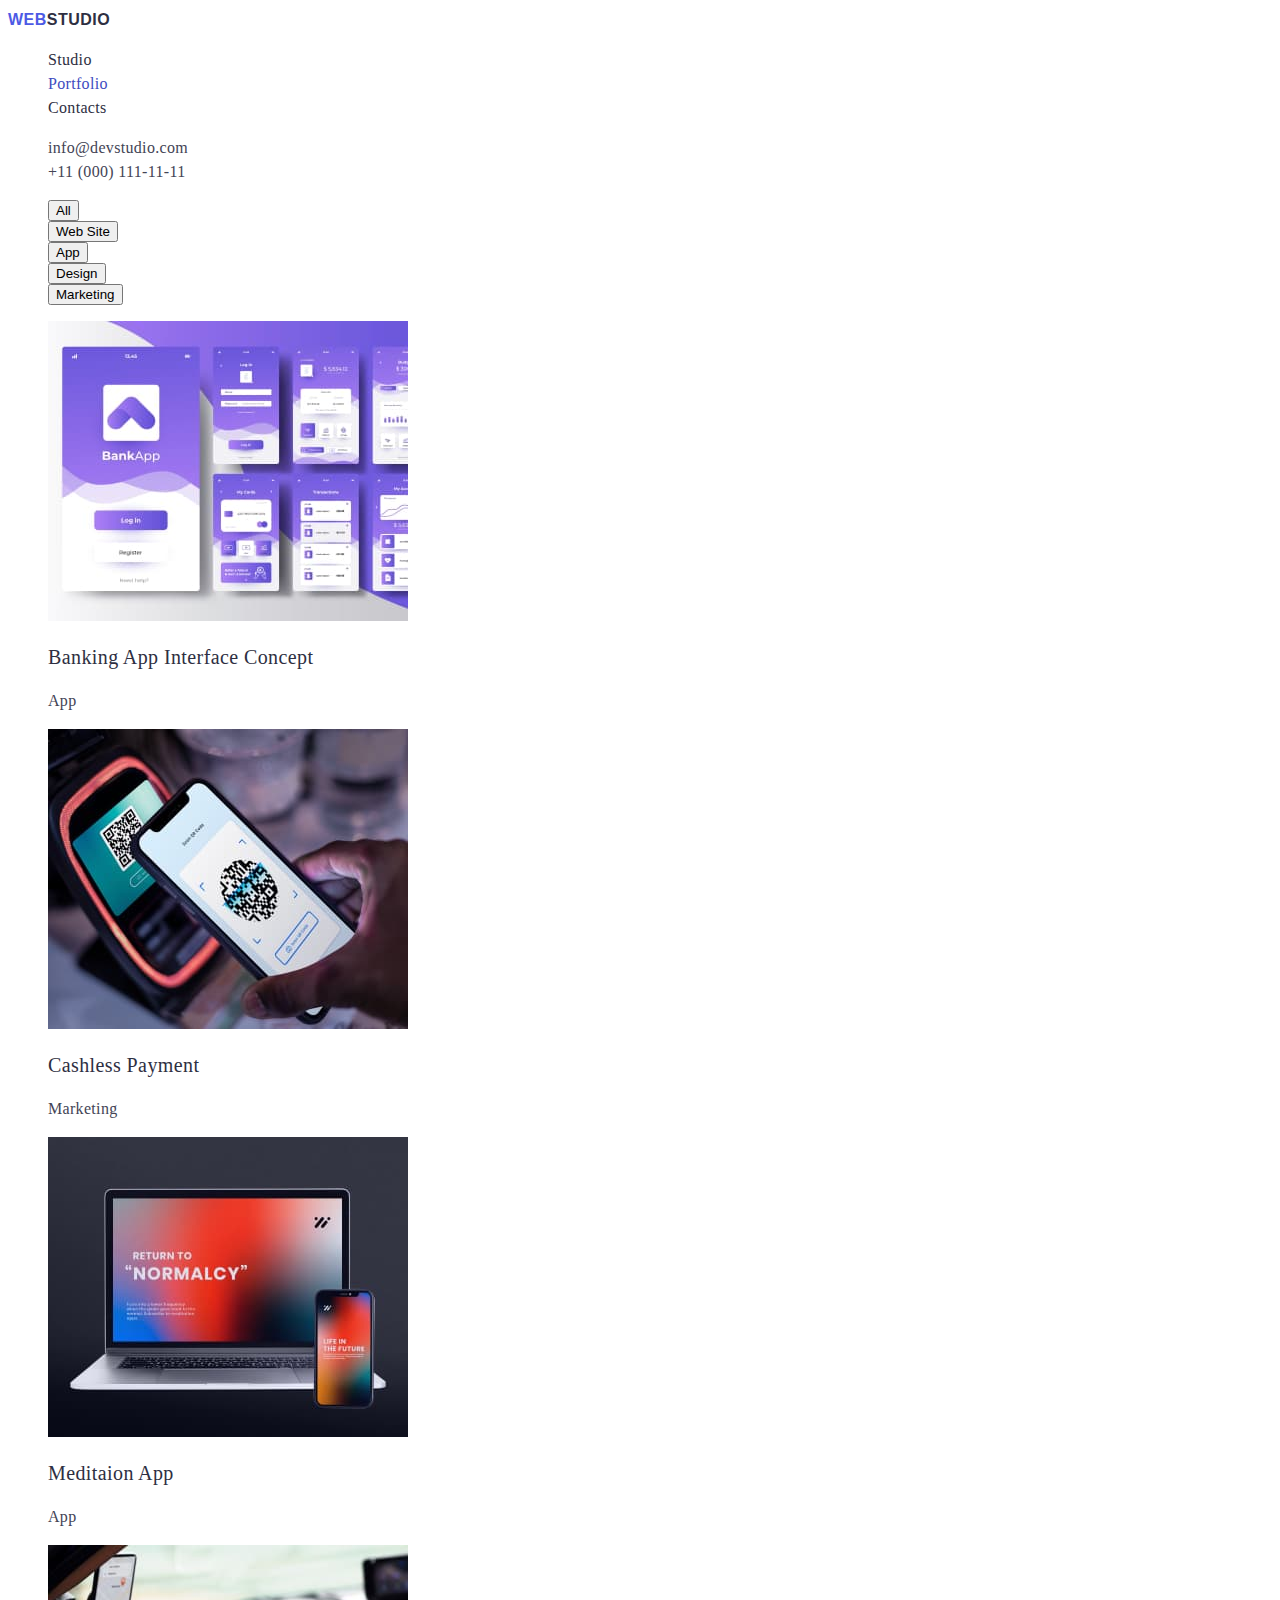
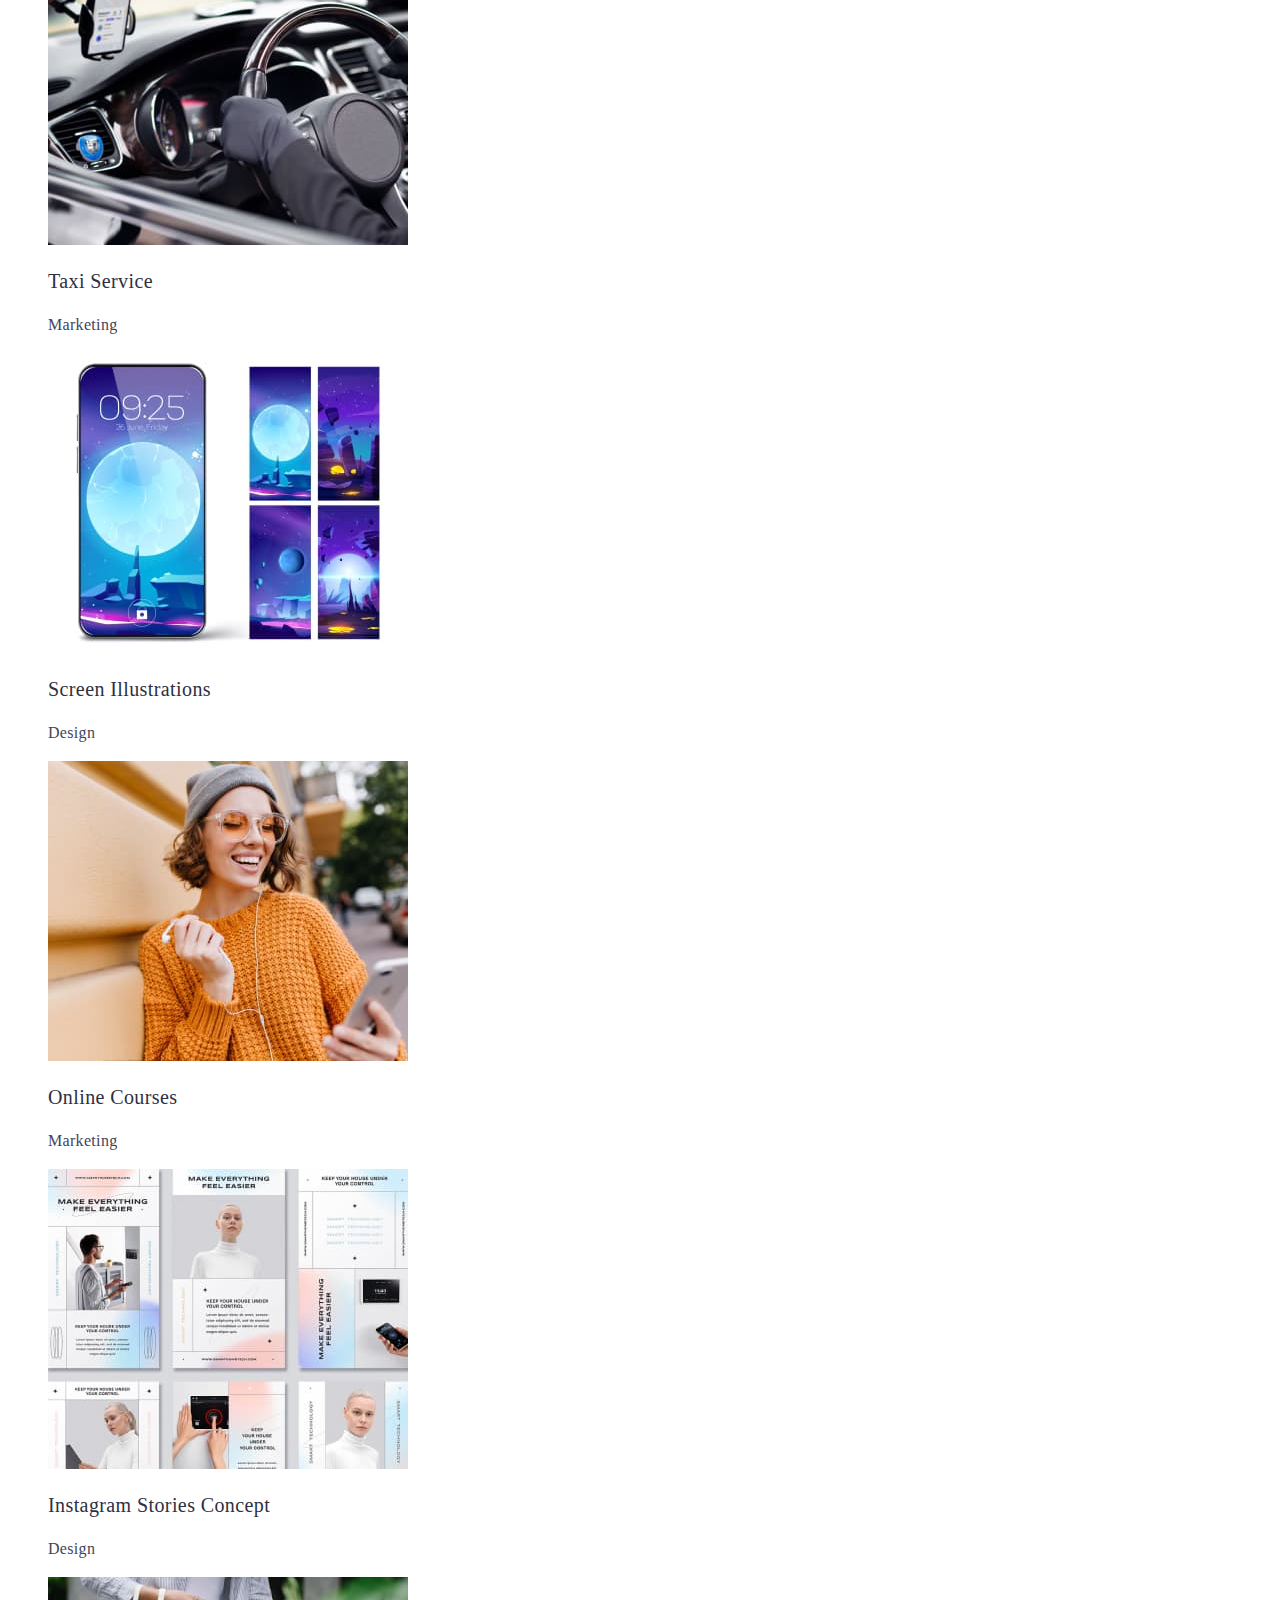
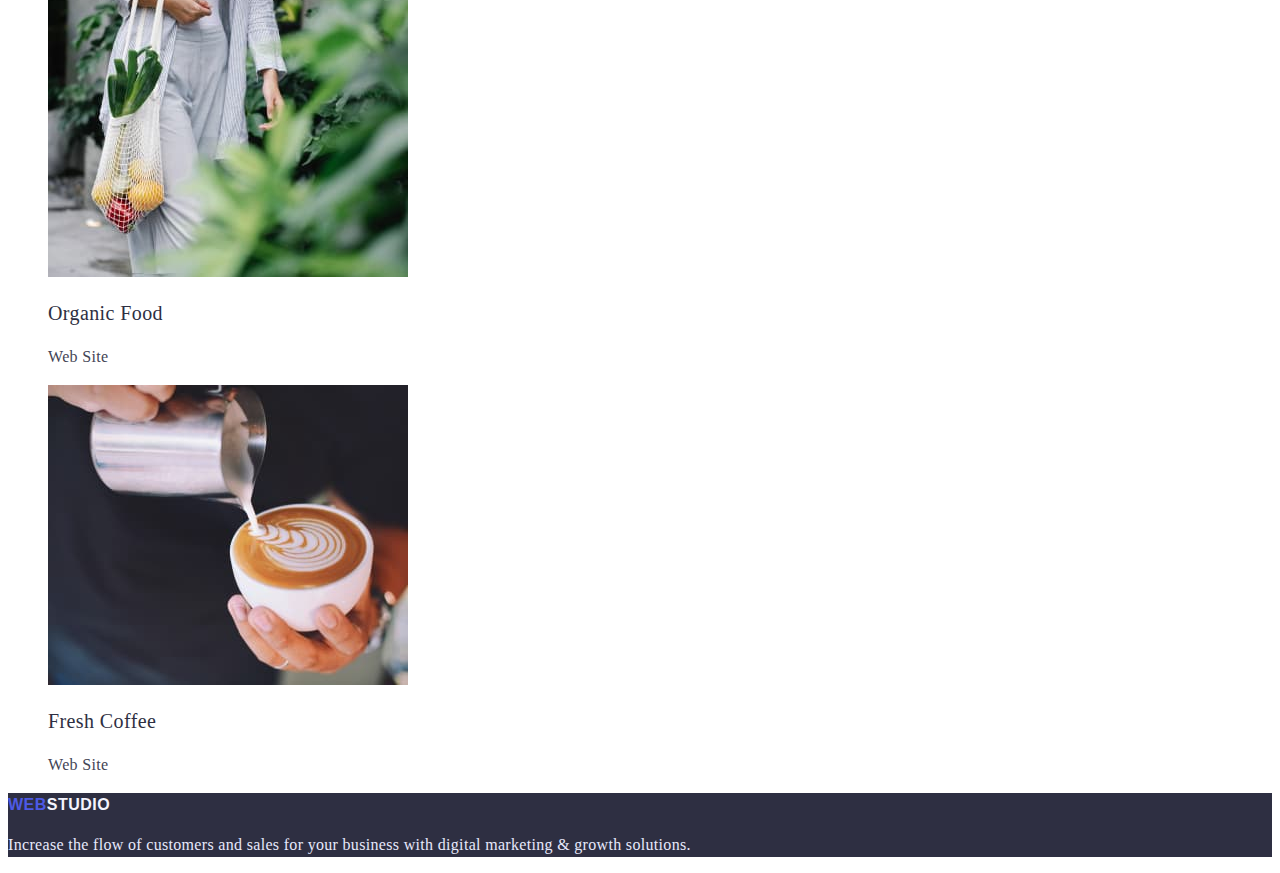
==== portfolio.html @ 06df7193 "home-work-2" ====
<!DOCTYPE html>
<html lang="en">
  <head>
    <meta charset="UTF-8" />
    <meta http-equiv="X-UA-Compatible" content="IE=edge" />
    <meta name="viewport" content="width=device-width, initial-scale=1.0" />
    <link rel="stylesheet" href="./css/styles.css" />
    <title>Portfolio</title>
  </head>
  <body>
    <!-- Header -->
    <header class="page-header">
      <nav class="page-nav">
        <a class="logo link" href="./index.html"
          >Web<span class="logo-header">Studio</span></a
        >
        <ul class="menu list">
          <li class="menu-item">
            <a class="menu-link link" href="./index.html">Studio</a>
          </li>
          <li class="menu-item">
            <a class="menu-link link current" href="./portfolio.html"
              >Portfolio</a
            >
          </li>
          <li class="menu-item">
            <a class="menu-link link" href="#">Contacts</a>
          </li>
        </ul>
      </nav>
      <address>
        <ul class="contact-nav list">
          <li>
            <a class="contact-mail link" href="mailto:info@devstudio.com"
              >info@devstudio.com</a
            >
          </li>
          <li>
            <a class="contact-phone-number link" href="tel:+11(000)111-11-11"
              >+11 (000) 111-11-11</a
            >
          </li>
        </ul>
      </address>
    </header>
    <!-- Main -->
    <main>
      <section>
        <h2 hidden>Projects</h2>
        <ul class="list">
          <li><button type="button">All</button></li>
          <li><button type="button">Web Site</button></li>
          <li><button type="button">App</button></li>
          <li><button type="button">Design</button></li>
          <li><button type="button">Marketing</button></li>
        </ul>
        <ul class="list">
          <li>
            <img
              src="./images/projects/project-1.jpg"
              alt="Banking App Interface Concept"
              width="360"
            />
            <h3 class="title">Banking App Interface Concept</h3>
            <p class="subtitle">App</p>
          </li>
          <li>
            <img
              src="./images/projects/project-2.jpg"
              alt="Cashless Payment"
              width="360"
            />
            <h3 class="title">Cashless Payment</h3>
            <p class="subtitle">Marketing</p>
          </li>
          <li>
            <img
              src="./images/projects/project-3.jpg"
              alt="Meditaion App"
              width="360"
            />
            <h3 class="title">Meditaion App</h3>
            <p class="subtitle">App</p>
          </li>
          <li>
            <img
              src="./images/projects/project-4.jpg"
              alt="Taxi Service"
              width="360"
            />
            <h3 class="title">Taxi Service</h3>
            <p class="subtitle">Marketing</p>
          </li>
          <li>
            <img
              src="./images/projects/project-5.jpg"
              alt="Screen Illustrations"
              width="360"
            />
            <h3 class="title">Screen Illustrations</h3>
            <p class="subtitle">Design</p>
          </li>
          <li>
            <img
              src="./images/projects/project-6.jpg"
              alt="Online Courses"
              width="360"
            />
            <h3 class="title">Online Courses</h3>
            <p class="subtitle">Marketing</p>
          </li>
          <li>
            <img
              src="./images/projects/project-7.jpg"
              alt="Instagram Stories Concept"
              width="360"
            />
            <h3 class="title">Instagram Stories Concept</h3>
            <p class="subtitle">Design</p>
          </li>
          <li>
            <img
              src="./images/projects/project-8.jpg"
              alt="Organic Food"
              width="360"
            />
            <h3 class="title">Organic Food</h3>
            <p class="subtitle">Web Site</p>
          </li>
          <li>
            <img
              src="./images/projects/project-9.jpg"
              alt="Fresh Coffee"
              width="360"
            />
            <h3 class="title">Fresh Coffee</h3>
            <p class="subtitle">Web Site</p>
          </li>
        </ul>
      </section>
    </main>
    <!-- Footer -->
    <footer class="footer bg-dark">
      <a class="logo link" href="./index.html"
        >Web<span class="logo-footer">Studio</span></a
      >
      <p class="footer-description">
        Increase the flow of customers and sales for your business with digital
        marketing & growth solutions.
      </p>
    </footer>
  </body>
</html>
---- css/styles.css ----
:root{
    --dark-color: #2E2F42;
    --text-color: #434455;
    --pressed-color: #404BBF;
    --primary-brand-color: #4D5AE5;
    --light-color: #F4F4FD;
    --accent-color: #E7E9FC;
}

.list {
    list-style: none;
}

.link {
    text-decoration: none;
}

.body {
    font-family: 'Roboto', sans-serif;
    background-color: #ffffff;
}



/* Componetns */

.bg-dark {
    background-color: var(--dark-color);
}

.bg-light {
    background-color: var(--light-color);
}

.bg-white {
    background-color: #ffffff;
}

.title {
    font-weight: 500;
    font-size: 20px;
    line-height: 1.2;
    letter-spacing: 0.02em;
    color: var(--dark-color);
}

.subtitle {
    font-size: 16px;
    line-height: 1.5;
    letter-spacing: 0.02em;
    color: var(--text-color);
}

.btn {
    font-weight: 500;
    font-size: 16px;
    line-height: 1.5;
    letter-spacing: 0.04em;
    background: var(--primary-brand-color);
    cursor: pointer;
    color: #ffffff;
}

.btn:hover,
.btn:focus {
    background: var(--pressed-color);
}
/* Componetns */

/* Logo */
.logo {
    font-family: 'Raleway', sans-serif;
        font-weight: 800;
        font-size: 0.75;
        line-height: 24px;
        letter-spacing: 0.03em;
        text-transform: uppercase;
        color: var(--primary-brand-color);
}

.logo-header {
    color: var(--dark-color);
}

.logo-footer {
    color: var(--light-color);
}

.logo-footer:hover,
.logo-footer:focus {
    color: var(--pressed-color);
}

.logo-header:hover,
.logo-header:focus {
    color: var(--pressed-color);
}

/* Logo */

.menu-link {     
        font-weight: 500;
        font-size: 16px;
        line-height: 1.5;
        letter-spacing: 0.02em;
        color: var(--dark-color);
}

/* Navigation Menu */

.menu-link:hover,
.menu-link:focus {
    color: var(--pressed-color);
}

.contact-mail {
        font-style: normal;
        font-size: 16px;
        line-height: 1.5;
        letter-spacing: 0.02em;
        color: var(--text-color);
}

.contact-mail:hover,
.contact-mail:focus {
    color: var(--pressed-color);
}

.contact-phone-number {
        font-style: normal;
        font-size: 16px;
        line-height: 1.5;
        letter-spacing: 0.02em;
        color: var(--text-color);
}

.contact-phone-number:hover,
.contact-phone-number:focus {
    color: var(--pressed-color);
}

.current {
    color: var(--pressed-color)
}

/* Navigation Menu */

/* Main */

/* Hero */
.hero-title {
        font-weight: 700;
        font-size: 56px;
        line-height: 1.0;
        text-align: center;
        letter-spacing: 0.02em;
        color: #ffffff;
}


.section-title {
        font-weight: 700;
        font-size: 36px;
        line-height: 40px;
        text-transform: capitalize;
        color: var(--dark-color);
}

/* Footer */

.footer-description {
    font-size: 16px;
    line-height: 1.5;
    letter-spacing: 0.02em;
    color: var(--accent-color);
}
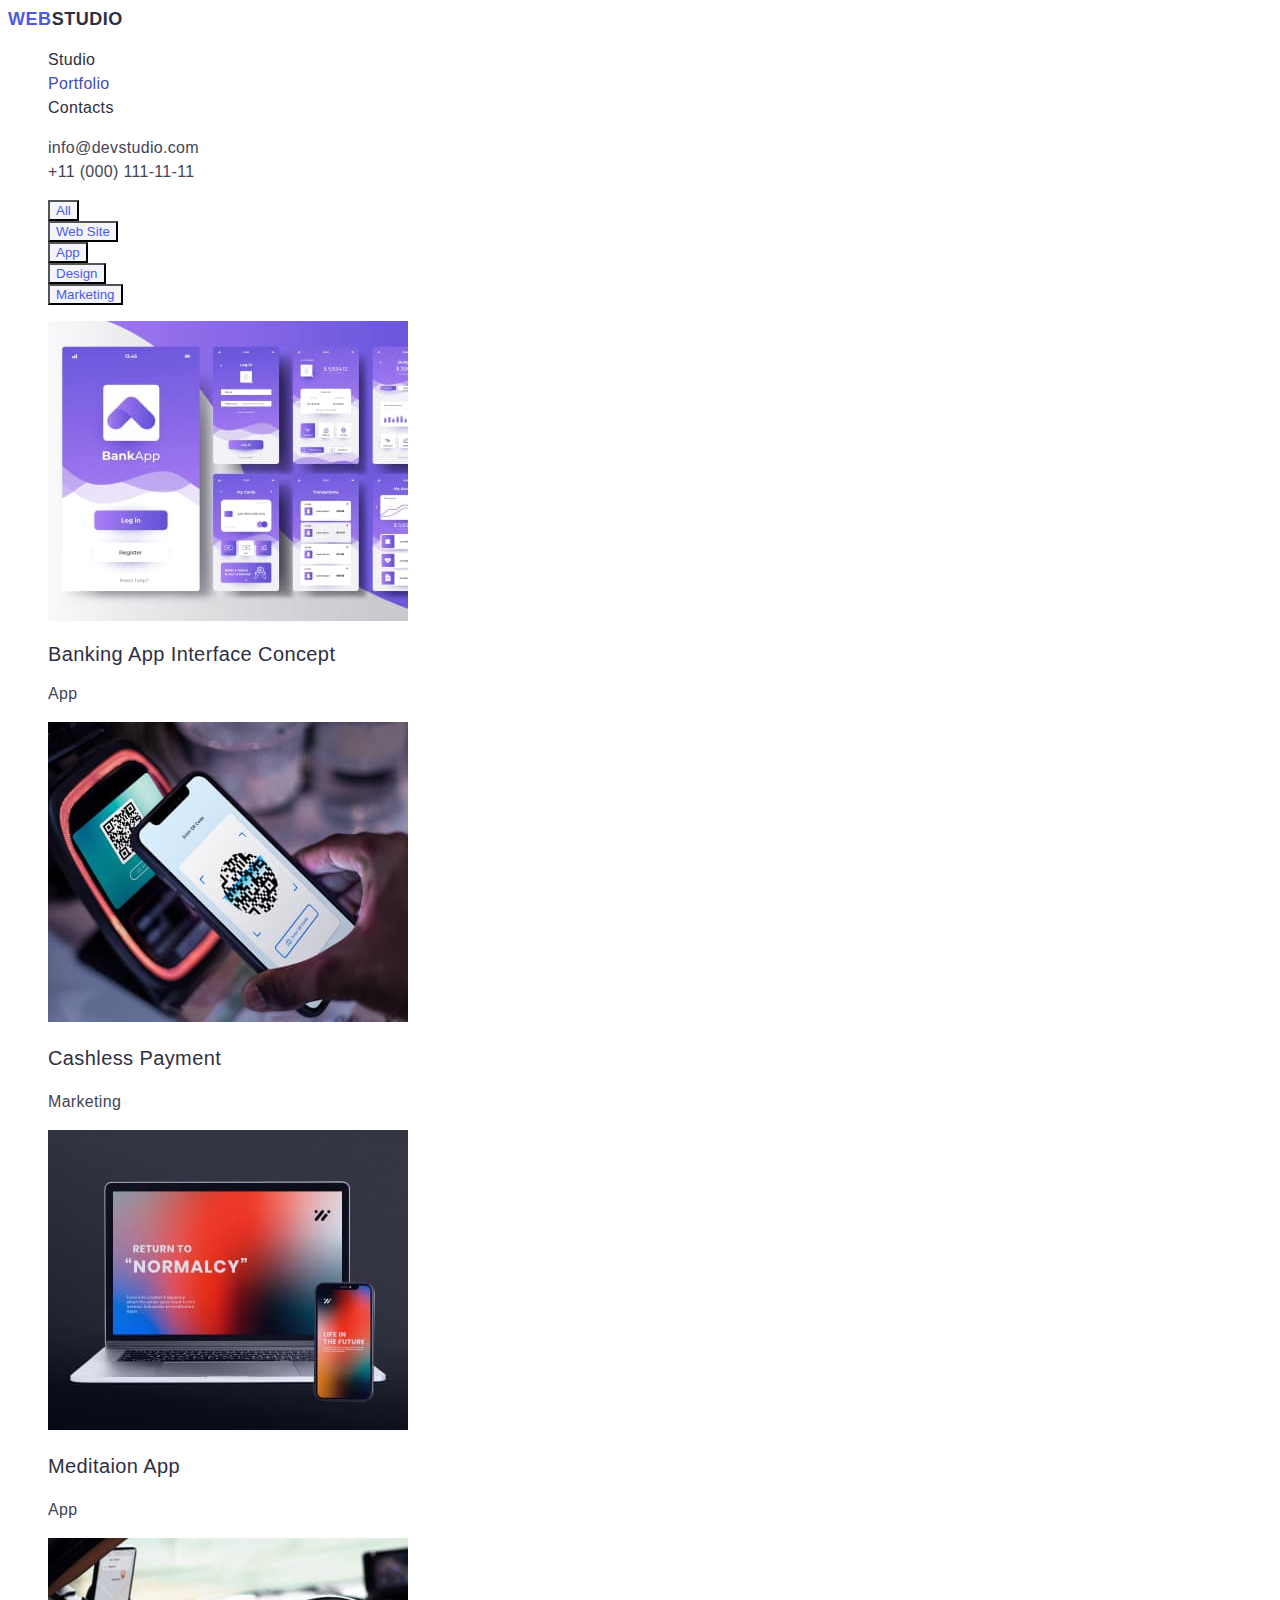
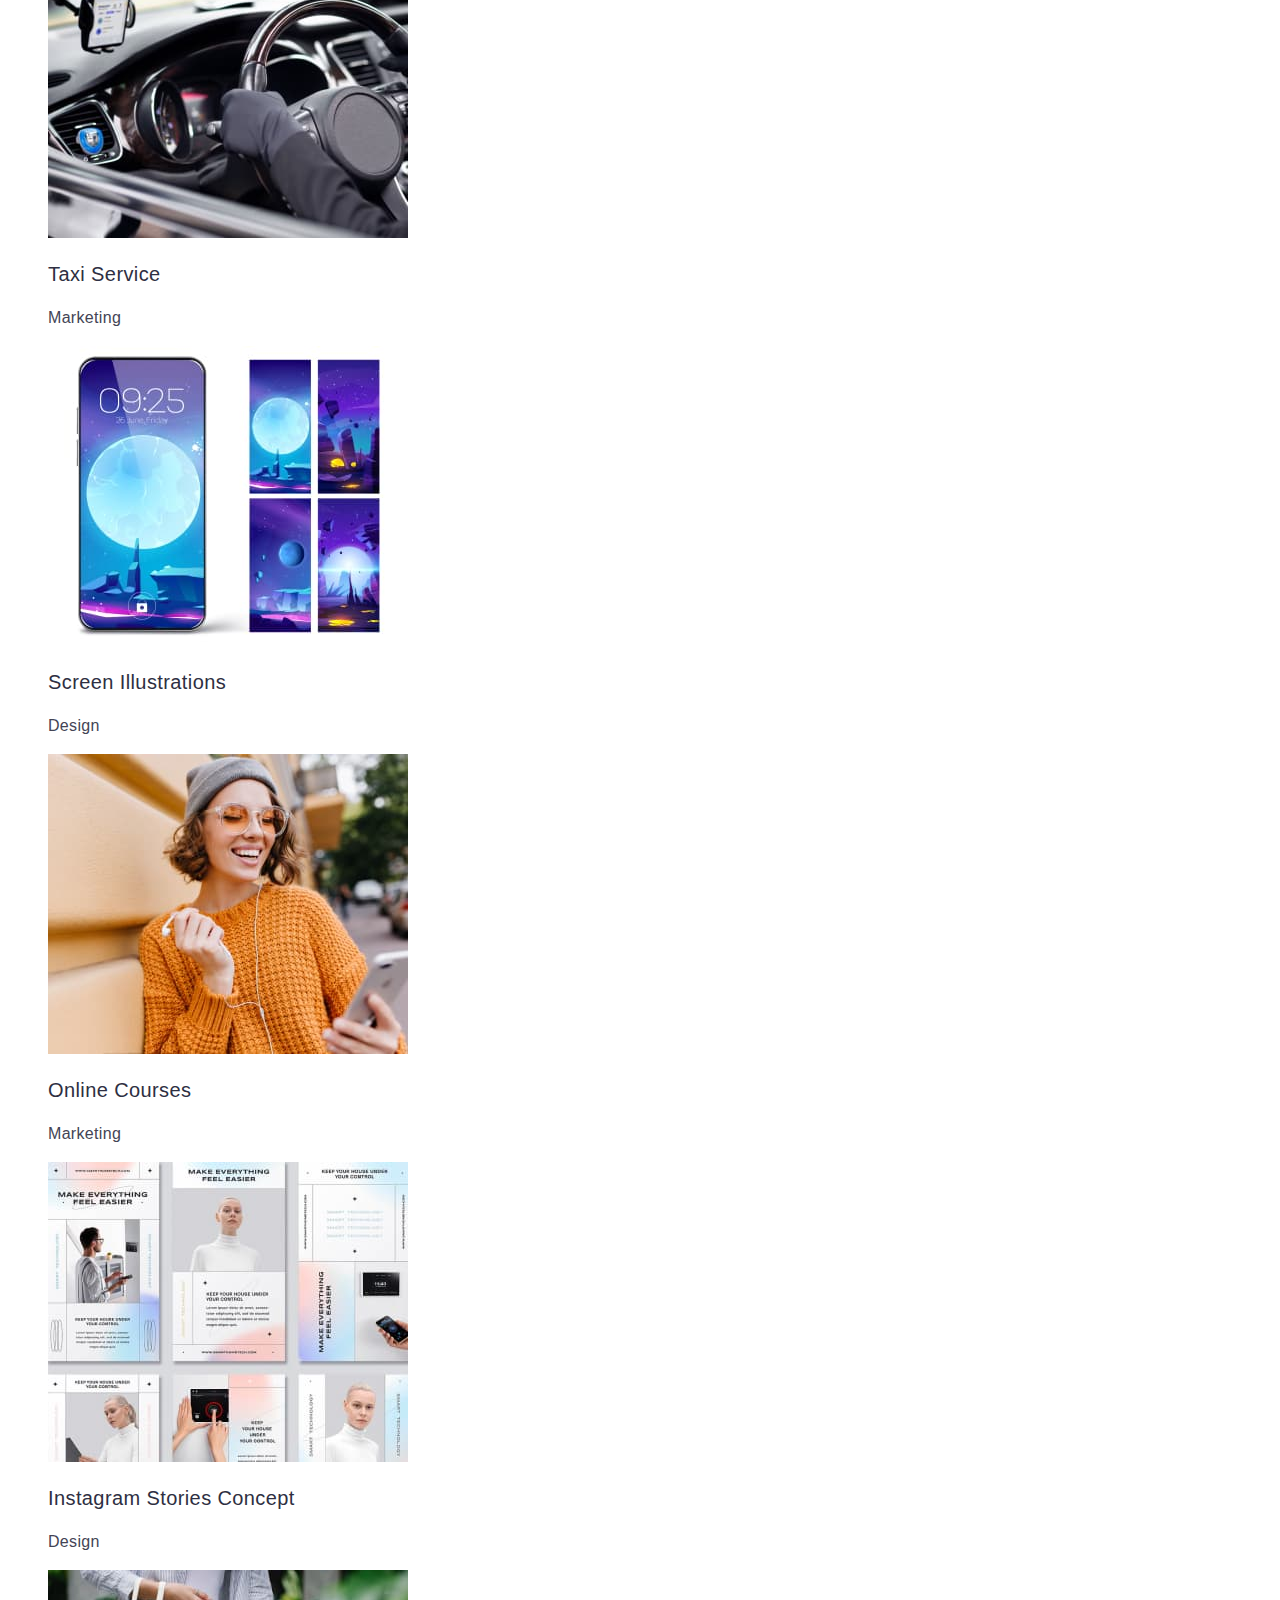
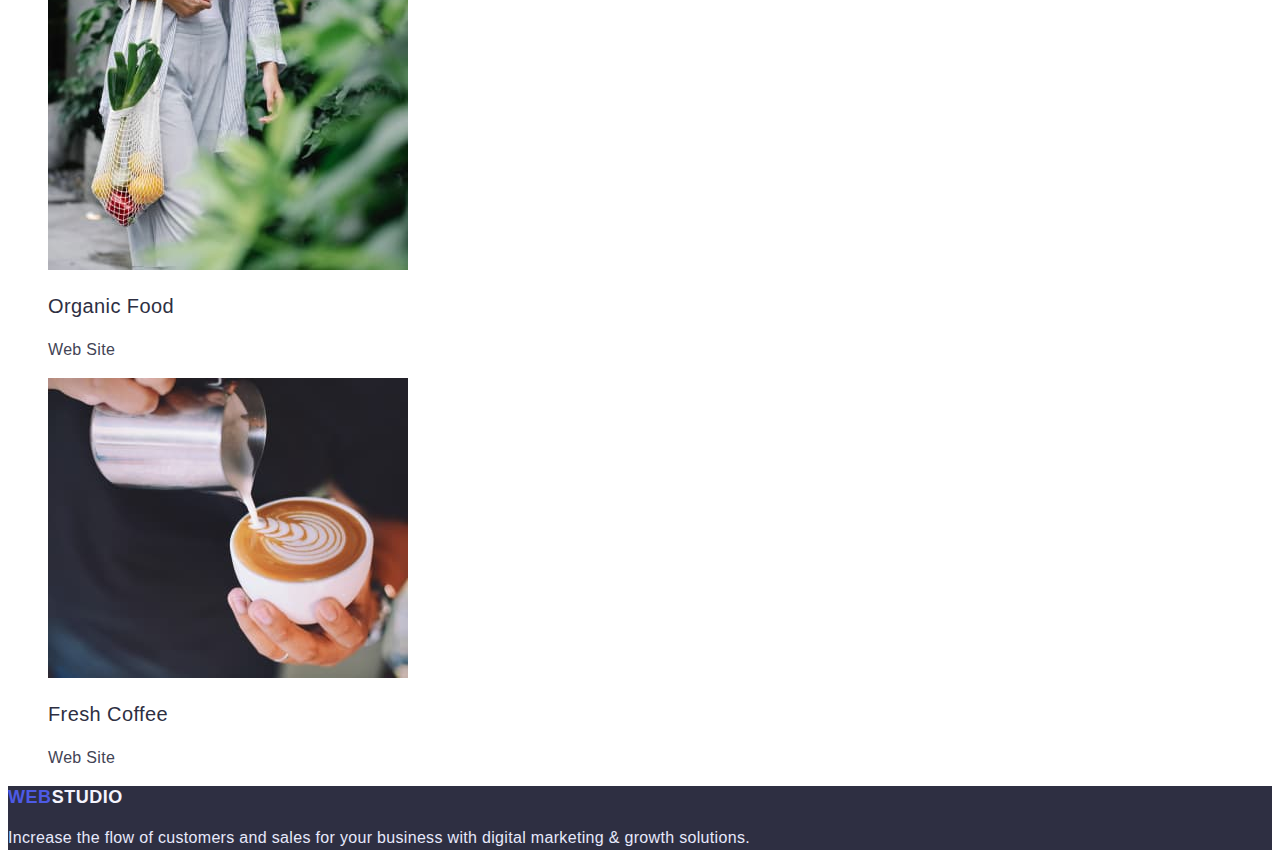
==== commit ee0330ce: "changes-hw-2" ====
--- a/portfolio.html
+++ b/portfolio.html
@@ -7,7 +7,13 @@
     <link rel="stylesheet" href="./css/styles.css" />
     <title>Portfolio</title>
   </head>
-  <body>
+  <body
+    style="
+      font-family: 'Roboto', sans-serif;
+      background-color: #ffffff;
+      font-size: 16px;
+    "
+  >
     <!-- Header -->
     <header class="page-header">
       <nav class="page-nav">
@@ -31,12 +37,12 @@
       <address>
         <ul class="contact-nav list">
           <li>
-            <a class="contact-mail link" href="mailto:info@devstudio.com"
+            <a class="contact-link link" href="mailto:info@devstudio.com"
               >info@devstudio.com</a
             >
           </li>
           <li>
-            <a class="contact-phone-number link" href="tel:+11(000)111-11-11"
+            <a class="contact-link link" href="tel:+11(000)111-11-11"
               >+11 (000) 111-11-11</a
             >
           </li>
@@ -46,13 +52,13 @@
     <!-- Main -->
     <main>
       <section>
-        <h2 hidden>Projects</h2>
+        <h1 hidden>Projects</h1>
         <ul class="list">
-          <li><button type="button">All</button></li>
-          <li><button type="button">Web Site</button></li>
-          <li><button type="button">App</button></li>
-          <li><button type="button">Design</button></li>
-          <li><button type="button">Marketing</button></li>
+          <li><button class="btn-filter" type="button">All</button></li>
+          <li><button class="btn-filter" type="button">Web Site</button></li>
+          <li><button class="btn-filter" type="button">App</button></li>
+          <li><button class="btn-filter" type="button">Design</button></li>
+          <li><button class="btn-filter" type="button">Marketing</button></li>
         </ul>
         <ul class="list">
           <li>
@@ -61,8 +67,8 @@
               alt="Banking App Interface Concept"
               width="360"
             />
-            <h3 class="title">Banking App Interface Concept</h3>
-            <p class="subtitle">App</p>
+            <h2 class="subtitle">Banking App Interface Concept</h2>
+            <p class="description">App</p>
           </li>
           <li>
             <img
@@ -70,8 +76,8 @@
               alt="Cashless Payment"
               width="360"
             />
-            <h3 class="title">Cashless Payment</h3>
-            <p class="subtitle">Marketing</p>
+            <h3 class="subtitle">Cashless Payment</h3>
+            <p class="description">Marketing</p>
           </li>
           <li>
             <img
@@ -79,8 +85,8 @@
               alt="Meditaion App"
               width="360"
             />
-            <h3 class="title">Meditaion App</h3>
-            <p class="subtitle">App</p>
+            <h3 class="subtitle">Meditaion App</h3>
+            <p class="description">App</p>
           </li>
           <li>
             <img
@@ -88,8 +94,8 @@
               alt="Taxi Service"
               width="360"
             />
-            <h3 class="title">Taxi Service</h3>
-            <p class="subtitle">Marketing</p>
+            <h3 class="subtitle">Taxi Service</h3>
+            <p class="description">Marketing</p>
           </li>
           <li>
             <img
@@ -97,8 +103,8 @@
               alt="Screen Illustrations"
               width="360"
             />
-            <h3 class="title">Screen Illustrations</h3>
-            <p class="subtitle">Design</p>
+            <h3 class="subtitle">Screen Illustrations</h3>
+            <p class="description">Design</p>
           </li>
           <li>
             <img
@@ -106,8 +112,8 @@
               alt="Online Courses"
               width="360"
             />
-            <h3 class="title">Online Courses</h3>
-            <p class="subtitle">Marketing</p>
+            <h3 class="subtitle">Online Courses</h3>
+            <p class="description">Marketing</p>
           </li>
           <li>
             <img
@@ -115,8 +121,8 @@
               alt="Instagram Stories Concept"
               width="360"
             />
-            <h3 class="title">Instagram Stories Concept</h3>
-            <p class="subtitle">Design</p>
+            <h3 class="subtitle">Instagram Stories Concept</h3>
+            <p class="description">Design</p>
           </li>
           <li>
             <img
@@ -124,8 +130,8 @@
               alt="Organic Food"
               width="360"
             />
-            <h3 class="title">Organic Food</h3>
-            <p class="subtitle">Web Site</p>
+            <h3 class="subtitle">Organic Food</h3>
+            <p class="description">Web Site</p>
           </li>
           <li>
             <img
@@ -133,8 +139,8 @@
               alt="Fresh Coffee"
               width="360"
             />
-            <h3 class="title">Fresh Coffee</h3>
-            <p class="subtitle">Web Site</p>
+            <h3 class="subtitle">Fresh Coffee</h3>
+            <p class="description">Web Site</p>
           </li>
         </ul>
       </section>
--- a/css/styles.css
+++ b/css/styles.css
@@ -6,6 +6,7 @@
     --primary-brand-color: #4D5AE5;
     --light-color: #F4F4FD;
     --accent-color: #E7E9FC;
+    --white-color: #ffffff;
 }
 
 .list {
@@ -15,13 +16,6 @@
 .link {
     text-decoration: none;
 }
-
-.body {
-    font-family: 'Roboto', sans-serif;
-    background-color: #ffffff;
-}
-
-
 
 /* Componetns */
 
@@ -34,10 +28,10 @@
 }
 
 .bg-white {
-    background-color: #ffffff;
+    background-color: var(--white-color);
 }
 
-.title {
+.subtitle {
     font-weight: 500;
     font-size: 20px;
     line-height: 1.2;
@@ -45,7 +39,7 @@
     color: var(--dark-color);
 }
 
-.subtitle {
+.description {
     font-size: 16px;
     line-height: 1.5;
     letter-spacing: 0.02em;
@@ -59,21 +53,33 @@
     letter-spacing: 0.04em;
     background: var(--primary-brand-color);
     cursor: pointer;
-    color: #ffffff;
+    color: var(--white-color);
 }
 
 .btn:hover,
 .btn:focus {
     background: var(--pressed-color);
 }
+
+.btn-filter {
+    background: var(--light-color);
+    color: var(--primary-brand-color);
+    cursor: pointer;
+}
+
+.btn-filter:hover {
+    background: var(--pressed-color);
+    color: var(--white-color);
+}
+
 /* Componetns */
 
 /* Logo */
 .logo {
     font-family: 'Raleway', sans-serif;
         font-weight: 800;
-        font-size: 0.75;
-        line-height: 24px;
+        font-size: 18px;
+        line-height: 1.33;
         letter-spacing: 0.03em;
         text-transform: uppercase;
         color: var(--primary-brand-color);
@@ -101,7 +107,6 @@
 
 .menu-link {     
         font-weight: 500;
-        font-size: 16px;
         line-height: 1.5;
         letter-spacing: 0.02em;
         color: var(--dark-color);
@@ -114,9 +119,8 @@
     color: var(--pressed-color);
 }
 
-.contact-mail {
+.contact-link {
         font-style: normal;
-        font-size: 16px;
         line-height: 1.5;
         letter-spacing: 0.02em;
         color: var(--text-color);
@@ -125,14 +129,6 @@
 .contact-mail:hover,
 .contact-mail:focus {
     color: var(--pressed-color);
-}
-
-.contact-phone-number {
-        font-style: normal;
-        font-size: 16px;
-        line-height: 1.5;
-        letter-spacing: 0.02em;
-        color: var(--text-color);
 }
 
 .contact-phone-number:hover,
@@ -150,19 +146,17 @@
 
 /* Hero */
 .hero-title {
-        font-weight: 700;
         font-size: 56px;
         line-height: 1.0;
         text-align: center;
         letter-spacing: 0.02em;
-        color: #ffffff;
+        color: var(--white-color);
 }
 
 
 .section-title {
-        font-weight: 700;
         font-size: 36px;
-        line-height: 40px;
+        line-height: 1.1;
         text-transform: capitalize;
         color: var(--dark-color);
 }
@@ -170,7 +164,6 @@
 /* Footer */
 
 .footer-description {
-    font-size: 16px;
     line-height: 1.5;
     letter-spacing: 0.02em;
     color: var(--accent-color);
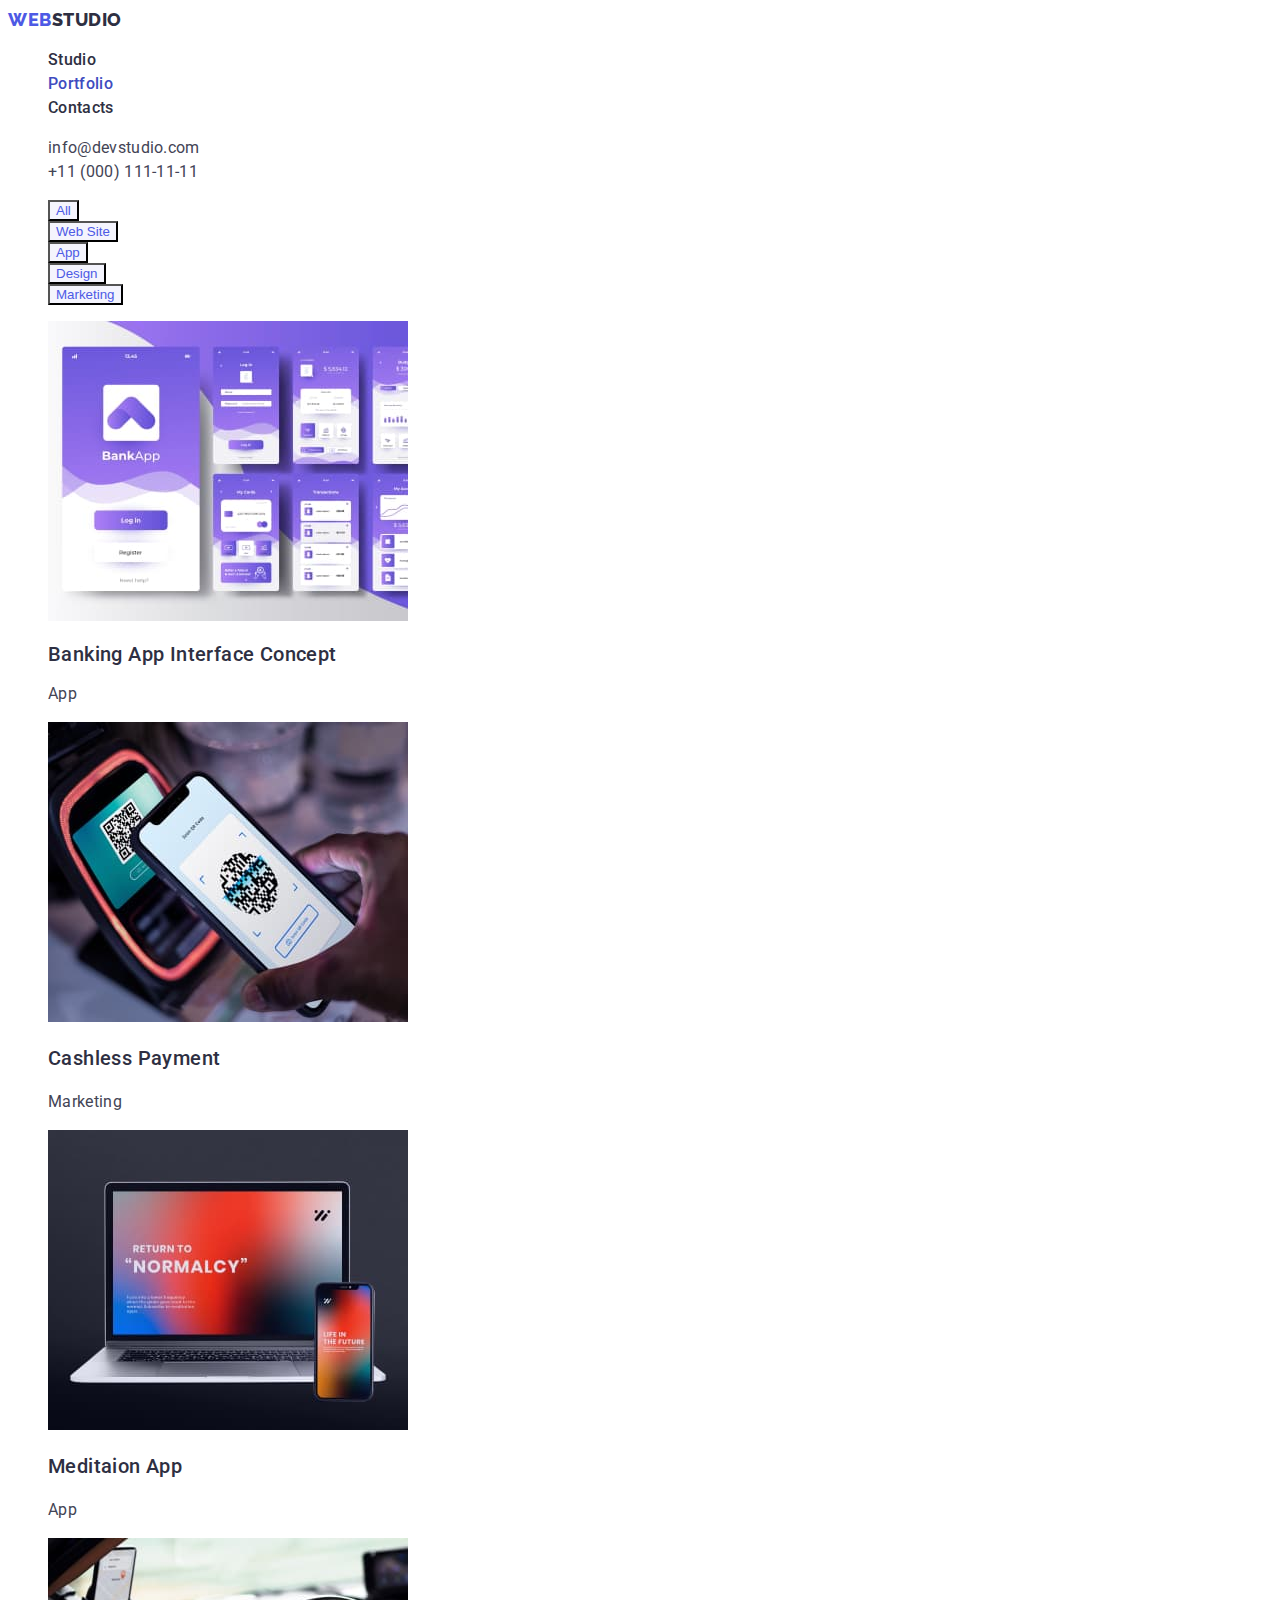
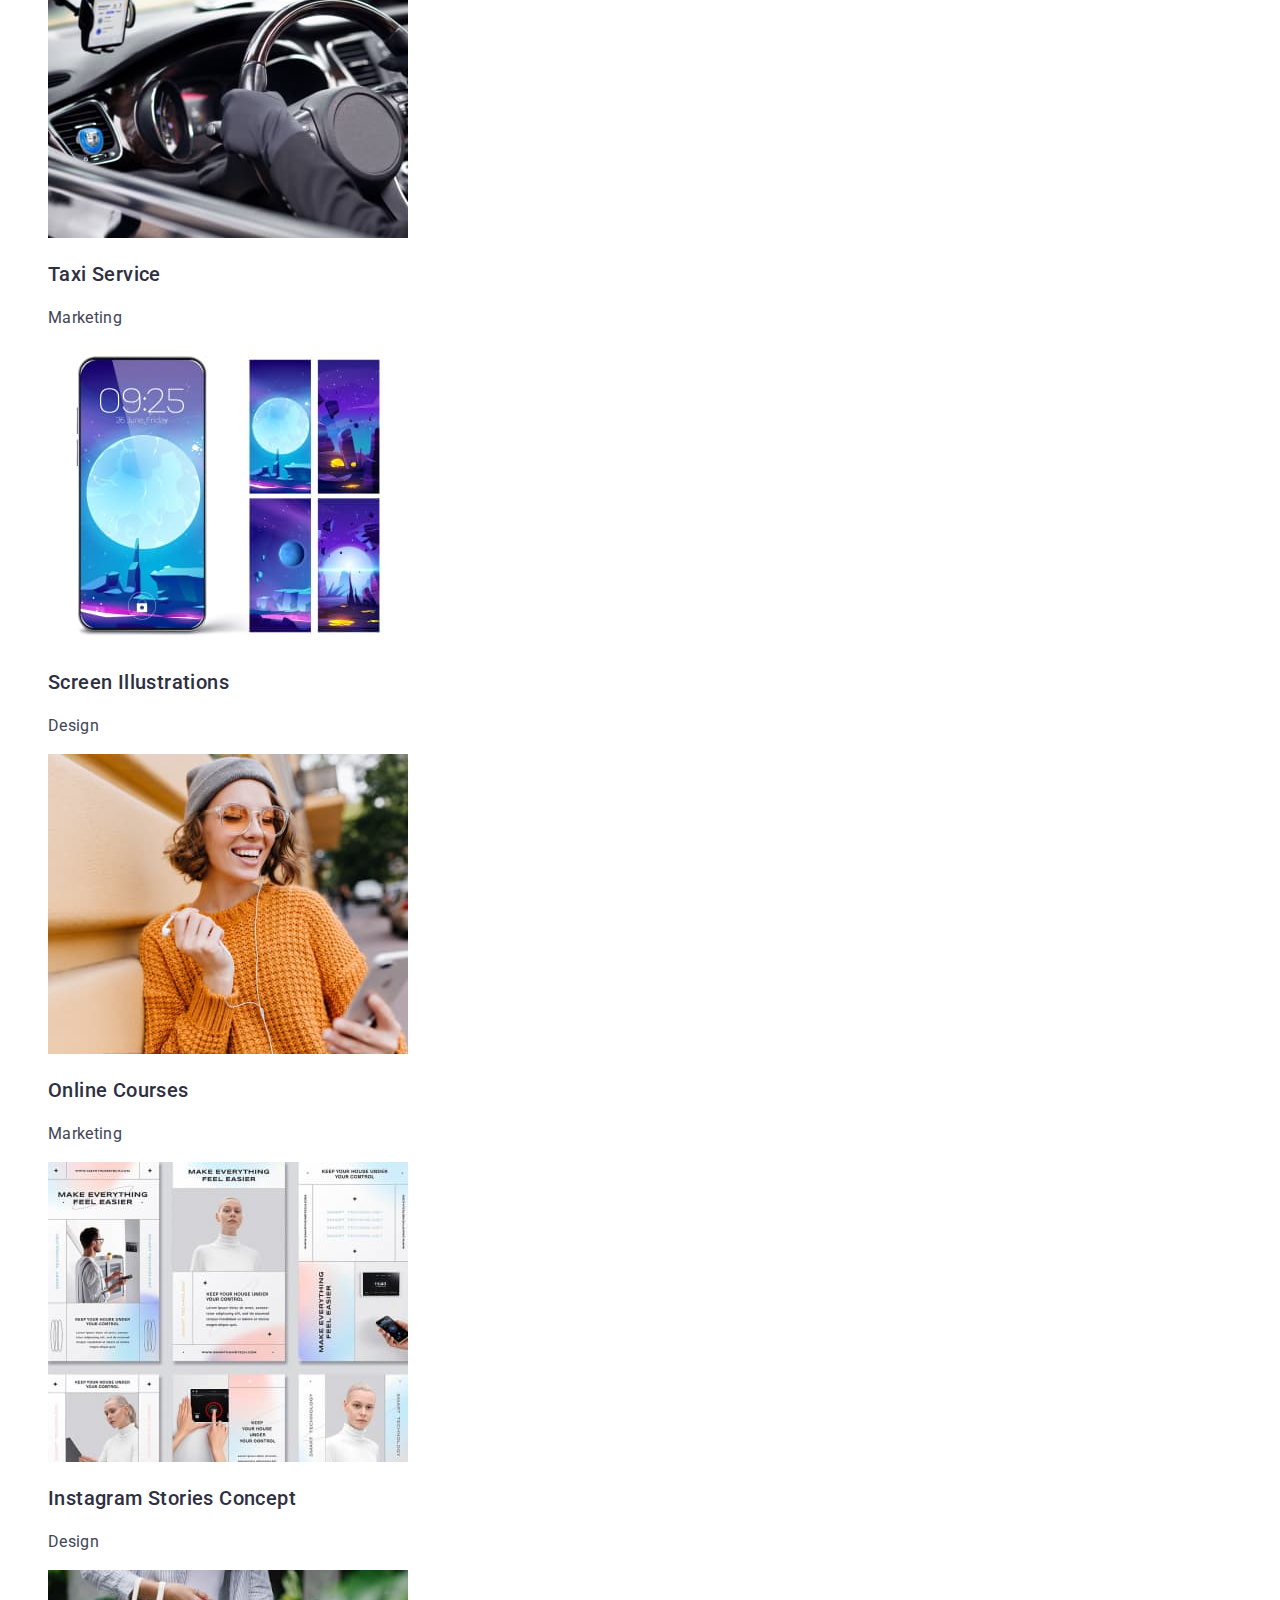
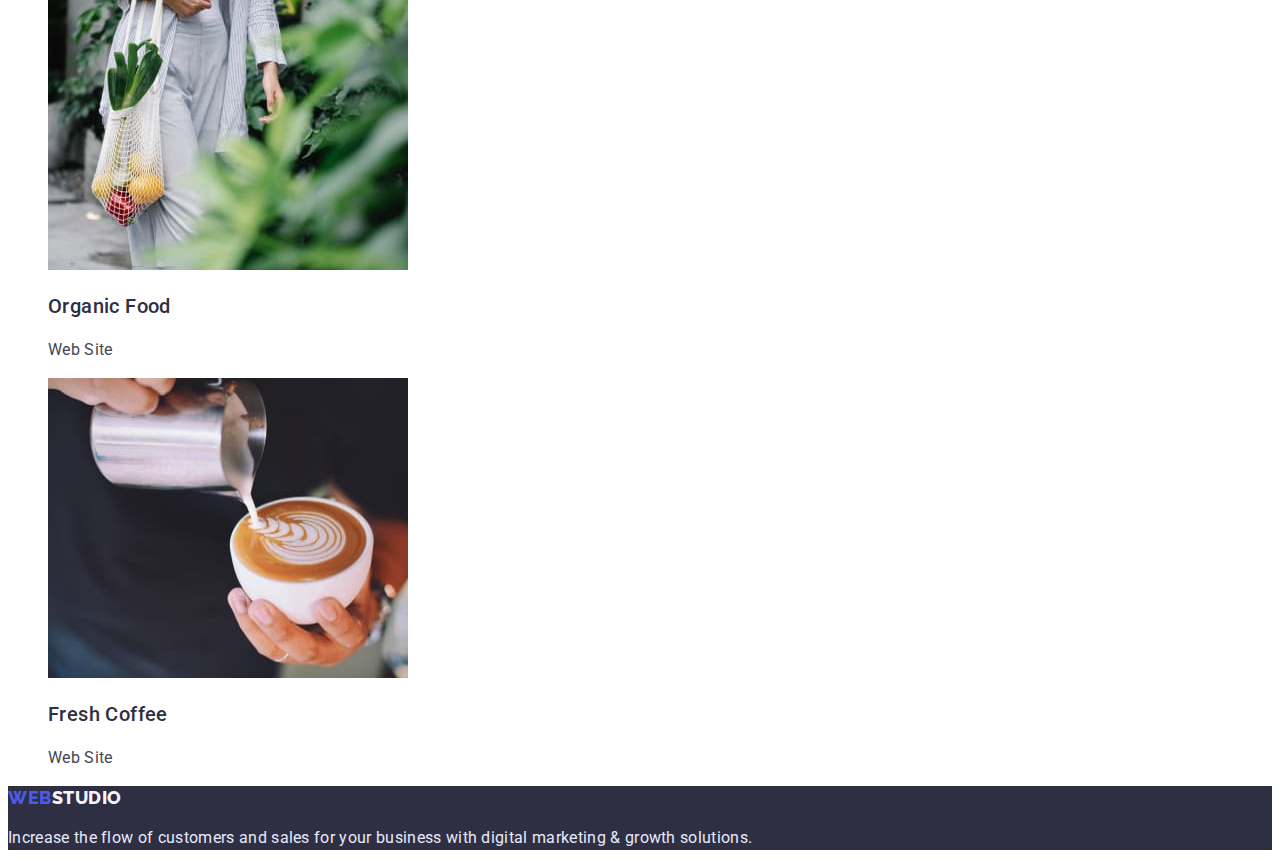
==== commit f70761f0: "changes-hw-2" ====
--- a/portfolio.html
+++ b/portfolio.html
@@ -4,13 +4,19 @@
     <meta charset="UTF-8" />
     <meta http-equiv="X-UA-Compatible" content="IE=edge" />
     <meta name="viewport" content="width=device-width, initial-scale=1.0" />
+    <title>Portfolio</title>
+    <link rel="preconnect" href="https://fonts.googleapis.com" />
+    <link rel="preconnect" href="https://fonts.gstatic.com" crossorigin />
+    <link
+      href="https://fonts.googleapis.com/css2?family=Raleway:wght@800&family=Roboto:wght@400;500;700&display=swap"
+      rel="stylesheet"
+    />
     <link rel="stylesheet" href="./css/styles.css" />
-    <title>Portfolio</title>
   </head>
   <body
     style="
       font-family: 'Roboto', sans-serif;
-      background-color: #ffffff;
+      background-color: var(--white-color);
       font-size: 16px;
     "
   >
@@ -67,8 +73,8 @@
               alt="Banking App Interface Concept"
               width="360"
             />
-            <h2 class="subtitle">Banking App Interface Concept</h2>
-            <p class="description">App</p>
+            <h2 class="section-subtitle">Banking App Interface Concept</h2>
+            <p class="section-description">App</p>
           </li>
           <li>
             <img
@@ -76,8 +82,8 @@
               alt="Cashless Payment"
               width="360"
             />
-            <h3 class="subtitle">Cashless Payment</h3>
-            <p class="description">Marketing</p>
+            <h3 class="section-subtitle">Cashless Payment</h3>
+            <p class="section-description">Marketing</p>
           </li>
           <li>
             <img
@@ -85,8 +91,8 @@
               alt="Meditaion App"
               width="360"
             />
-            <h3 class="subtitle">Meditaion App</h3>
-            <p class="description">App</p>
+            <h3 class="section-subtitle">Meditaion App</h3>
+            <p class="section-description">App</p>
           </li>
           <li>
             <img
@@ -94,8 +100,8 @@
               alt="Taxi Service"
               width="360"
             />
-            <h3 class="subtitle">Taxi Service</h3>
-            <p class="description">Marketing</p>
+            <h3 class="section-subtitle">Taxi Service</h3>
+            <p class="section-description">Marketing</p>
           </li>
           <li>
             <img
@@ -103,8 +109,8 @@
               alt="Screen Illustrations"
               width="360"
             />
-            <h3 class="subtitle">Screen Illustrations</h3>
-            <p class="description">Design</p>
+            <h3 class="section-subtitle">Screen Illustrations</h3>
+            <p class="section-description">Design</p>
           </li>
           <li>
             <img
@@ -112,8 +118,8 @@
               alt="Online Courses"
               width="360"
             />
-            <h3 class="subtitle">Online Courses</h3>
-            <p class="description">Marketing</p>
+            <h3 class="section-subtitle">Online Courses</h3>
+            <p class="section-description">Marketing</p>
           </li>
           <li>
             <img
@@ -121,8 +127,8 @@
               alt="Instagram Stories Concept"
               width="360"
             />
-            <h3 class="subtitle">Instagram Stories Concept</h3>
-            <p class="description">Design</p>
+            <h3 class="section-subtitle">Instagram Stories Concept</h3>
+            <p class="section-description">Design</p>
           </li>
           <li>
             <img
@@ -130,8 +136,8 @@
               alt="Organic Food"
               width="360"
             />
-            <h3 class="subtitle">Organic Food</h3>
-            <p class="description">Web Site</p>
+            <h3 class="section-subtitle">Organic Food</h3>
+            <p class="section-description">Web Site</p>
           </li>
           <li>
             <img
@@ -139,8 +145,8 @@
               alt="Fresh Coffee"
               width="360"
             />
-            <h3 class="subtitle">Fresh Coffee</h3>
-            <p class="description">Web Site</p>
+            <h3 class="section-subtitle">Fresh Coffee</h3>
+            <p class="section-description">Web Site</p>
           </li>
         </ul>
       </section>
--- a/css/styles.css
+++ b/css/styles.css
@@ -7,6 +7,12 @@
     --light-color: #F4F4FD;
     --accent-color: #E7E9FC;
     --white-color: #ffffff;
+}
+
+body {
+    font-family: 'Roboto', sans-serif;
+    font-size: 16px;
+    color: var(--white-color);
 }
 
 .list {
@@ -31,7 +37,15 @@
     background-color: var(--white-color);
 }
 
-.subtitle {
+.section-title {
+    font-size: 36px;
+    line-height: 1.1;
+    letter-spacing: 0.02em;
+    text-transform: capitalize;
+    color: var(--dark-color);
+}
+
+.section-subtitle {
     font-weight: 500;
     font-size: 20px;
     line-height: 1.2;
@@ -39,8 +53,7 @@
     color: var(--dark-color);
 }
 
-.description {
-    font-size: 16px;
+.section-description {
     line-height: 1.5;
     letter-spacing: 0.02em;
     color: var(--text-color);
@@ -91,16 +104,6 @@
 
 .logo-footer {
     color: var(--light-color);
-}
-
-.logo-footer:hover,
-.logo-footer:focus {
-    color: var(--pressed-color);
-}
-
-.logo-header:hover,
-.logo-header:focus {
-    color: var(--pressed-color);
 }
 
 /* Logo */
@@ -154,12 +157,7 @@
 }
 
 
-.section-title {
-        font-size: 36px;
-        line-height: 1.1;
-        text-transform: capitalize;
-        color: var(--dark-color);
-}
+
 
 /* Footer */
 
